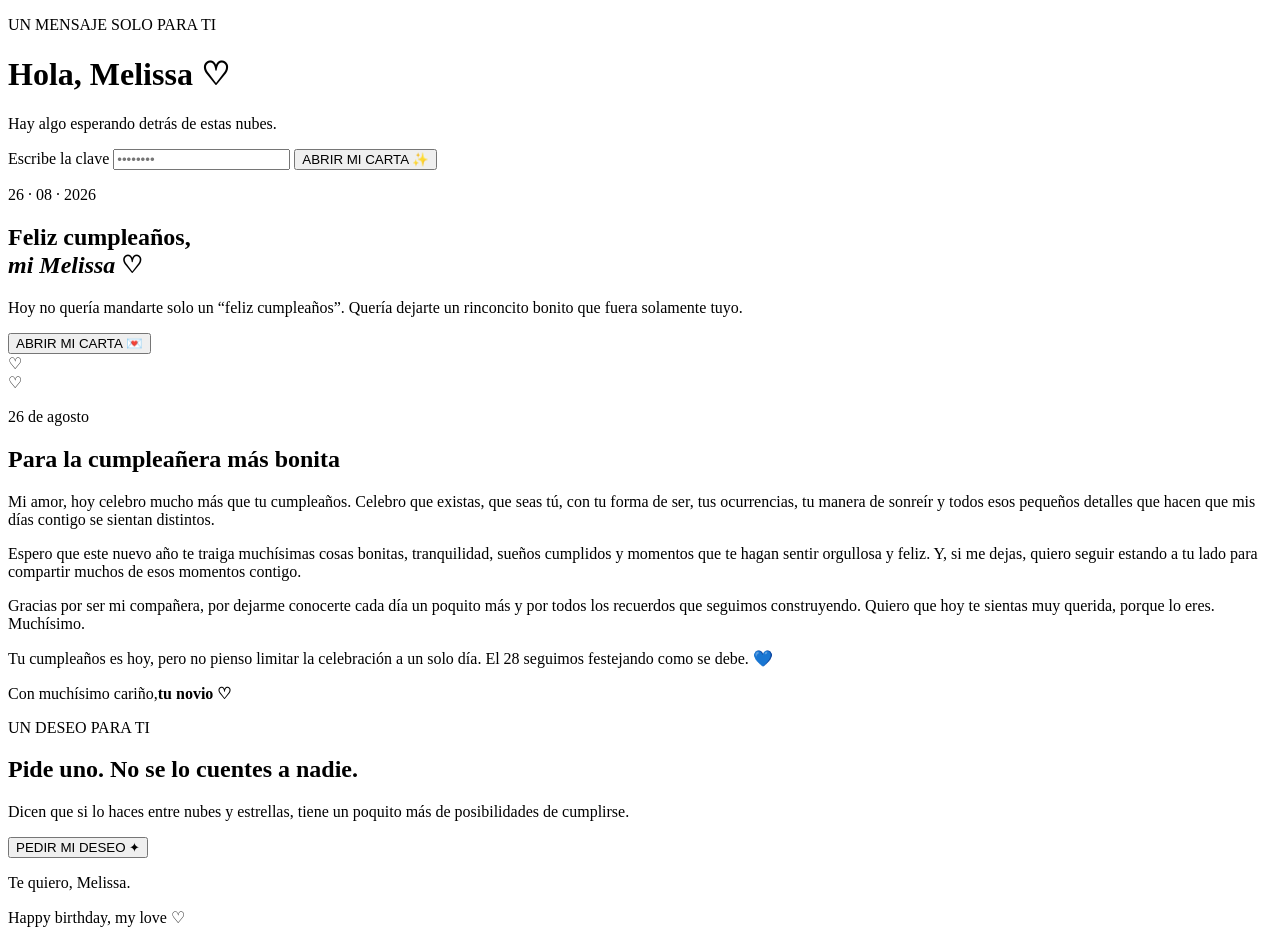
==== para-melissa-2608-c9f7e2/index.html @ 0dc473df "feat: crear tarjeta privada de cumpleaños para Melissa" ====
<!doctype html>
<html lang="es">
<head>
  <meta charset="utf-8" />
  <meta name="viewport" content="width=device-width, initial-scale=1" />
  <meta name="theme-color" content="#dff4ff" />
  <meta name="robots" content="noindex,nofollow,noarchive" />
  <title>Para Melissa 💙</title>
  <link rel="preconnect" href="https://fonts.googleapis.com">
  <link rel="preconnect" href="https://fonts.gstatic.com" crossorigin>
  <link href="https://fonts.googleapis.com/css2?family=DM+Sans:wght@400;500;600;700&family=Playfair+Display:ital,wght@0,600;1,600&display=swap" rel="stylesheet">
  <link rel="stylesheet" href="style.css?v=1.0" />
</head>
<body>
  <div id="lockScreen" class="lock-screen">
    <div class="lock-cloud cloud-a"></div><div class="lock-cloud cloud-b"></div>
    <div class="lock-card">
      <div class="mini-mascot" aria-hidden="true"><span class="ear left"></span><span class="ear right"></span><span class="face"><i class="eye e1"></i><i class="eye e2"></i><i class="mouth"></i><i class="cheek c1"></i><i class="cheek c2"></i></span></div>
      <p class="tiny">UN MENSAJE SOLO PARA TI</p>
      <h1>Hola, Melissa ♡</h1>
      <p>Hay algo esperando detrás de estas nubes.</p>
      <label for="secret">Escribe la clave</label>
      <input id="secret" type="password" inputmode="text" autocomplete="off" placeholder="••••••••" />
      <button id="unlock" type="button">ABRIR MI CARTA ✨</button>
      <p id="lockMessage" class="lock-message" aria-live="polite"></p>
    </div>
  </div>

  <main id="card" class="card-site hidden" aria-hidden="true">
    <section class="hero">
      <div class="sky-stars" aria-hidden="true"></div>
      <div class="cloud cloud-1"></div><div class="cloud cloud-2"></div><div class="cloud cloud-3"></div>
      <div class="hero-inner">
        <p class="overline">26 · 08 · 2026</p>
        <div class="cinnamoroll" aria-hidden="true">
          <span class="big-ear left"></span><span class="big-ear right"></span>
          <span class="head"><i class="eye left-eye"></i><i class="eye right-eye"></i><i class="smile"></i><i class="blush left-blush"></i><i class="blush right-blush"></i></span>
          <span class="body"></span><span class="tail"></span>
        </div>
        <h1>Feliz cumpleaños,<br><em>mi Melissa</em> ♡</h1>
        <p class="hero-copy">Hoy no quería mandarte solo un “feliz cumpleaños”. Quería dejarte un rinconcito bonito que fuera solamente tuyo.</p>
        <button id="openLetter" class="soft-button" type="button">ABRIR MI CARTA 💌</button>
      </div>
    </section>

    <section id="letter" class="letter-section">
      <div class="paper-heart h1">♡</div><div class="paper-heart h2">♡</div>
      <article class="letter-card reveal">
        <p class="letter-date">26 de agosto</p>
        <h2>Para la cumpleañera más bonita</h2>
        <div class="letter-text">
          <p>Mi amor, hoy celebro mucho más que tu cumpleaños. Celebro que existas, que seas tú, con tu forma de ser, tus ocurrencias, tu manera de sonreír y todos esos pequeños detalles que hacen que mis días contigo se sientan distintos.</p>
          <p>Espero que este nuevo año te traiga muchísimas cosas bonitas, tranquilidad, sueños cumplidos y momentos que te hagan sentir orgullosa y feliz. Y, si me dejas, quiero seguir estando a tu lado para compartir muchos de esos momentos contigo.</p>
          <p>Gracias por ser mi compañera, por dejarme conocerte cada día un poquito más y por todos los recuerdos que seguimos construyendo. Quiero que hoy te sientas muy querida, porque lo eres. Muchísimo.</p>
          <p>Tu cumpleaños es hoy, pero no pienso limitar la celebración a un solo día. El 28 seguimos festejando como se debe. 💙</p>
        </div>
        <div class="signature-block"><span>Con muchísimo cariño,</span><strong>tu novio ♡</strong></div>
      </article>
    </section>

    <section class="wish-section">
      <div class="wish-card reveal">
        <p class="overline dark">UN DESEO PARA TI</p>
        <h2>Pide uno. No se lo cuentes a nadie.</h2>
        <p>Dicen que si lo haces entre nubes y estrellas, tiene un poquito más de posibilidades de cumplirse.</p>
        <button id="makeWish" class="wish-button" type="button">PEDIR MI DESEO ✦</button>
        <div id="wishResult" class="wish-result" aria-live="polite"></div>
      </div>
    </section>

    <footer>
      <div class="footer-clouds"></div>
      <p>Te quiero, Melissa.</p>
      <span>Happy birthday, my love ♡</span>
    </footer>
  </main>
  <script src="script.js?v=1.0"></script>
</body>
</html>
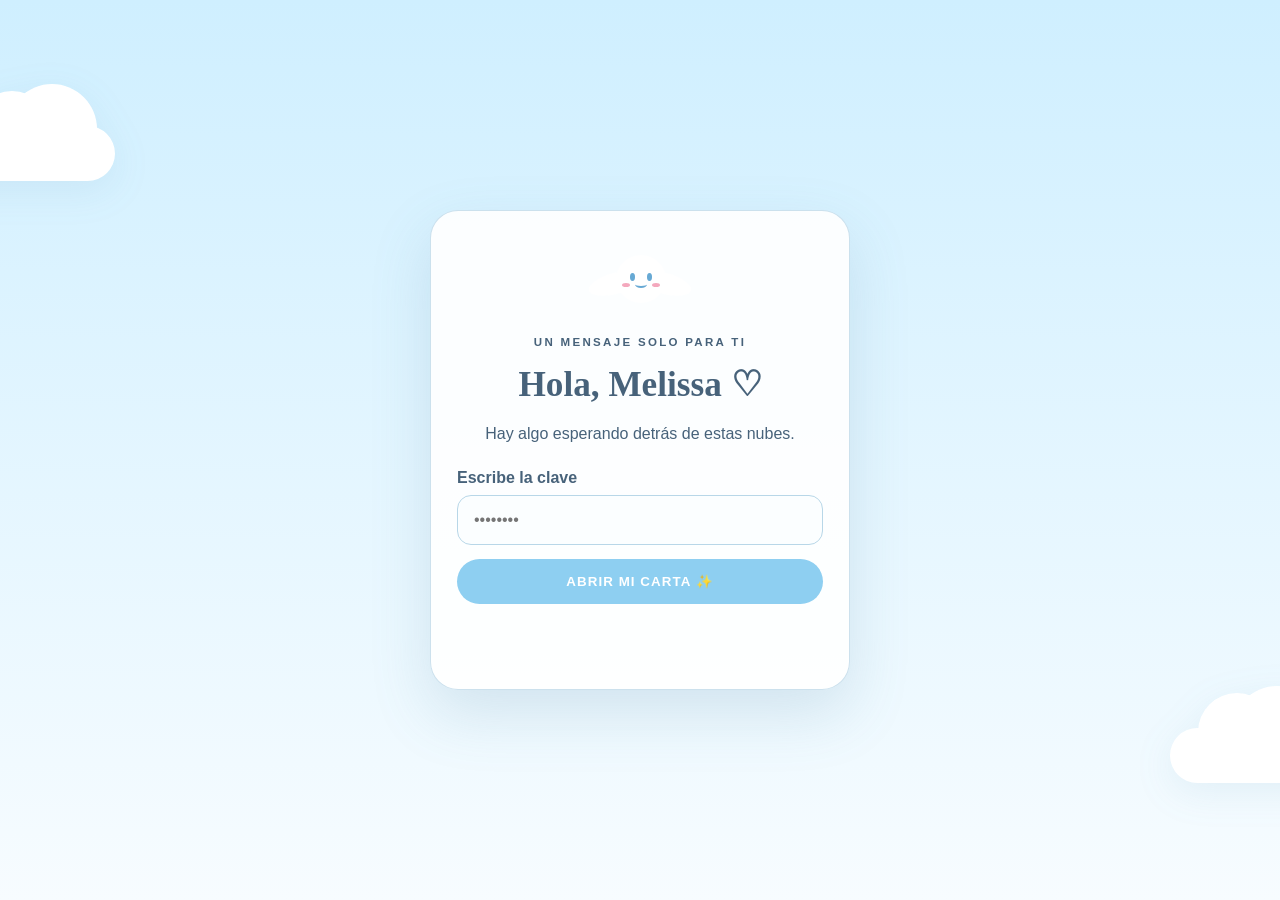
==== commit 1750bce6: "fix: firmar tarjeta de Melissa como Adrian" ====
--- a/para-melissa-2608-c9f7e2/index.html
+++ b/para-melissa-2608-c9f7e2/index.html
@@ -54,7 +54,7 @@
           <p>Gracias por ser mi compañera, por dejarme conocerte cada día un poquito más y por todos los recuerdos que seguimos construyendo. Quiero que hoy te sientas muy querida, porque lo eres. Muchísimo.</p>
           <p>Tu cumpleaños es hoy, pero no pienso limitar la celebración a un solo día. El 28 seguimos festejando como se debe. 💙</p>
         </div>
-        <div class="signature-block"><span>Con muchísimo cariño,</span><strong>tu novio ♡</strong></div>
+        <div class="signature-block"><span>Con muchísimo cariño,</span><strong>Adrian ♡</strong></div>
       </article>
     </section>
 
--- a/para-melissa-2608-c9f7e2/style.css
+++ b/para-melissa-2608-c9f7e2/style.css
@@ -0,0 +1 @@
+*{box-sizing:border-box}html{scroll-behavior:smooth}body{margin:0;font-family:'DM Sans',sans-serif;background:#eefaff;color:#47627a}.hidden{display:none!important}.lock-screen{min-height:100dvh;display:grid;place-items:center;padding:24px;background:linear-gradient(#cfefff,#f7fcff);position:relative;overflow:hidden}.lock-card{width:min(92vw,420px);background:rgba(255,255,255,.9);border:1px solid rgba(112,168,202,.35);border-radius:28px;padding:34px 26px;text-align:center;box-shadow:0 24px 60px rgba(83,137,166,.18);position:relative;z-index:2}.tiny,.overline{font-size:.72rem;font-weight:700;letter-spacing:.2em}.lock-card h1,.hero h1,.letter-card h2,.wish-card h2{font-family:'Playfair Display',serif}.lock-card h1{font-size:2.2rem;margin:.35rem 0 .8rem}.lock-card p{line-height:1.6}.lock-card label{display:block;text-align:left;margin:22px 0 8px;font-weight:700}.lock-card input{width:100%;padding:15px 16px;border:1px solid #b8d7e8;border-radius:14px;font-size:1rem;background:#fbfeff}.lock-card button,.soft-button,.wish-button{border:0;border-radius:999px;padding:15px 22px;font-weight:700;letter-spacing:.08em;cursor:pointer}.lock-card button{width:100%;margin-top:14px;background:#8ecff1;color:white}.lock-message{min-height:22px;color:#d96b8b;font-size:.9rem}.lock-cloud,.cloud,.footer-clouds:before,.footer-clouds:after{position:absolute;background:white;border-radius:999px;filter:drop-shadow(0 10px 18px rgba(72,133,163,.09))}.lock-cloud:before,.lock-cloud:after,.cloud:before,.cloud:after{content:"";position:absolute;background:inherit;border-radius:50%}.lock-cloud{width:170px;height:55px}.lock-cloud:before{width:78px;height:78px;left:28px;top:-35px}.lock-cloud:after{width:90px;height:90px;right:18px;top:-42px}.cloud-a{left:-55px;top:14%}.cloud-b{right:-60px;bottom:13%}.mini-mascot{width:110px;height:76px;margin:0 auto 12px;position:relative}.mini-mascot .ear{position:absolute;top:28px;width:54px;height:21px;background:white;border-radius:50%}.mini-mascot .left{left:3px;transform:rotate(-15deg)}.mini-mascot .right{right:3px;transform:rotate(15deg)}.mini-mascot .face{position:absolute;left:31px;top:10px;width:50px;height:48px;background:white;border-radius:50%}.eye{position:absolute;width:5px;height:8px;border-radius:50%;background:#67a9d4;top:18px}.e1{left:14px}.e2{right:14px}.mouth{position:absolute;width:12px;height:7px;border-bottom:2px solid #67a9d4;border-radius:50%;left:19px;top:26px}.cheek{position:absolute;width:8px;height:4px;background:#f4a8bd;border-radius:50%;top:28px}.c1{left:6px}.c2{right:6px}.card-site{background:#f7fcff}.hero{min-height:100dvh;position:relative;overflow:hidden;display:grid;place-items:center;padding:70px 24px;background:linear-gradient(180deg,#c7ecff 0%,#eaf8ff 58%,#fff 100%)}.hero-inner{text-align:center;position:relative;z-index:2;max-width:720px}.hero .overline{color:#6ba4c6}.hero h1{font-size:clamp(3.2rem,10vw,6.8rem);line-height:.92;color:#4c7896;margin:18px 0 22px}.hero h1 em{color:#76b7df}.hero-copy{max-width:600px;margin:0 auto 26px;font-size:1.08rem;line-height:1.8}.soft-button{background:white;color:#5a9dc5;box-shadow:0 12px 30px rgba(87,157,198,.2)}.cinnamoroll{width:230px;height:190px;margin:0 auto 8px;position:relative}.big-ear{position:absolute;top:75px;width:112px;height:38px;background:white;border-radius:60px;box-shadow:0 8px 20px rgba(84,143,173,.08)}.big-ear.left{left:0;transform:rotate(-13deg)}.big-ear.right{right:0;transform:rotate(13deg)}.head{position:absolute;left:59px;top:31px;width:112px;height:96px;background:white;border-radius:53% 53% 48% 48%;box-shadow:0 12px 30px rgba(84,143,173,.12)}.head .eye{top:38px;width:7px;height:12px}.left-eye{left:31px}.right-eye{right:31px}.smile{position:absolute;width:28px;height:16px;border-bottom:3px solid #67a9d4;border-radius:50%;left:42px;top:52px}.blush{position:absolute;width:19px;height:8px;background:#f5adc2;border-radius:50%;top:58px}.left-blush{left:13px}.right-blush{right:13px}.body{position:absolute;width:82px;height:72px;background:white;border-radius:45% 45% 50% 50%;left:74px;top:111px}.tail{position:absolute;width:54px;height:54px;border:13px solid white;border-left-color:transparent;border-radius:50%;right:36px;bottom:4px;transform:rotate(24deg)}.sky-stars{position:absolute;inset:0;background-image:radial-gradient(circle at 12% 18%,#fff 0 2px,transparent 2.4px),radial-gradient(circle at 31% 32%,#fff 0 1.5px,transparent 2px),radial-gradient(circle at 77% 21%,#fff 0 1.8px,transparent 2.2px),radial-gradient(circle at 88% 54%,#fff 0 1.4px,transparent 1.9px),radial-gradient(circle at 59% 12%,#fff 0 1.3px,transparent 1.8px);opacity:.75;animation:twinkle 4s ease-in-out infinite alternate}.cloud{width:220px;height:62px}.cloud:before{width:96px;height:96px;left:38px;top:-46px}.cloud:after{width:115px;height:115px;right:30px;top:-55px}.cloud-1{left:-70px;top:16%}.cloud-2{right:-80px;top:34%;transform:scale(.82)}.cloud-3{left:12%;bottom:3%;transform:scale(.72)}.letter-section{position:relative;padding:90px 22px;background:#fffafc}.letter-card{width:min(760px,92vw);margin:auto;background:white;padding:clamp(28px,6vw,58px);border-radius:28px;box-shadow:0 24px 70px rgba(150,115,140,.12);border:1px solid #f3dce6}.letter-date{text-align:center;color:#8bb9d2;font-size:.82rem;letter-spacing:.18em;text-transform:uppercase}.letter-card h2{text-align:center;font-size:clamp(2.4rem,7vw,4.6rem);line-height:1;color:#537d98}.letter-text p{font-size:1.05rem;line-height:1.9;color:#566b7b}.signature-block{margin-top:34px;text-align:right}.signature-block span{display:block;color:#7d96a8}.signature-block strong{font-family:'Playfair Display',serif;font-size:1.7rem;color:#6b9fbe}.paper-heart{position:absolute;font-size:6rem;color:#f4c7d7;opacity:.55}.paper-heart.h1{left:5%;top:12%;transform:rotate(-14deg)}.paper-heart.h2{right:6%;bottom:10%;transform:rotate(10deg)}.wish-section{padding:90px 22px;background:linear-gradient(180deg,#e9f8ff,#fdfcff)}.wish-card{width:min(720px,92vw);margin:auto;text-align:center;background:rgba(255,255,255,.82);border:1px solid #cfe8f4;border-radius:30px;padding:48px 28px;box-shadow:0 22px 60px rgba(93,148,177,.13)}.wish-card h2{font-size:clamp(2.3rem,7vw,4rem);color:#537f9a;margin:12px 0}.wish-card p{line-height:1.7}.wish-button{background:#80c6eb;color:white;margin-top:14px}.wish-result{min-height:50px;margin-top:22px;font-family:'Playfair Display',serif;font-size:1.5rem;color:#6fa9ca}.dark{color:#7795a8}footer{position:relative;overflow:hidden;text-align:center;padding:120px 20px 70px;background:#cfefff;color:#4b7690}footer p{font-family:'Playfair Display',serif;font-size:clamp(2.7rem,8vw,5rem);margin:0 0 8px}footer span{font-size:1rem;letter-spacing:.08em}.footer-clouds:before,.footer-clouds:after{content:"";width:340px;height:90px;bottom:-30px}.footer-clouds:before{left:-70px}.footer-clouds:after{right:-80px}.reveal{opacity:0;transform:translateY(26px);transition:.8s ease}.reveal.visible{opacity:1;transform:none}@keyframes twinkle{from{opacity:.45}to{opacity:.9}}@media(max-width:600px){.hero{padding-top:48px}.cinnamoroll{transform:scale(.88);margin-bottom:-4px}.hero-copy{font-size:1rem}.letter-text p{font-size:1rem}.cloud-3{display:none}}@media(prefers-reduced-motion:reduce){*{scroll-behavior:auto!important}.sky-stars{animation:none}.reveal{transition:none}}
